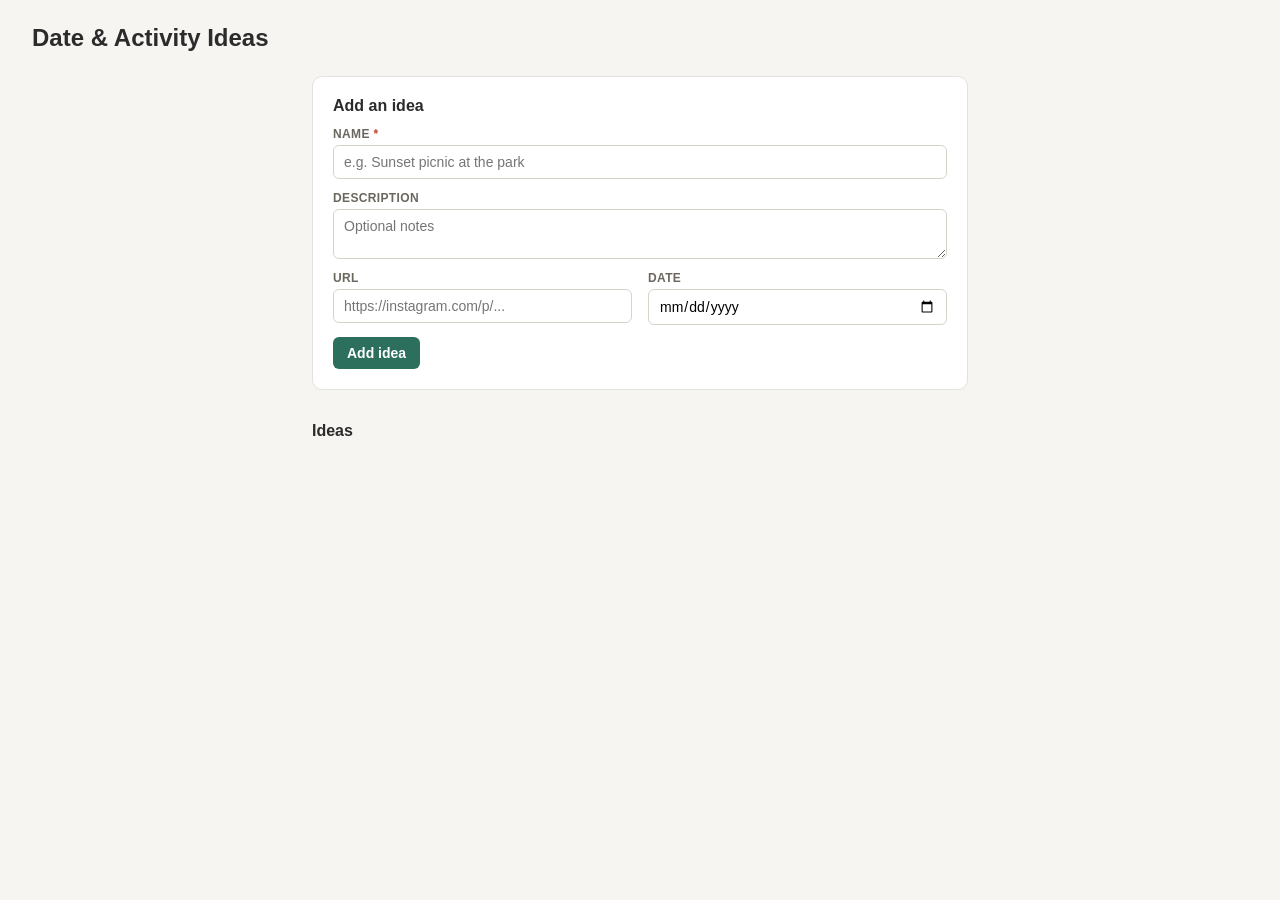
==== static/index.html @ 86d1a1e6 "Initial very simple version of social planning app that allows me to enter date or event ideas into " ====
<!DOCTYPE html>
<html lang="en">
<head>
  <meta charset="UTF-8" />
  <meta name="viewport" content="width=device-width, initial-scale=1.0" />
  <title>Social Planning</title>
  <link rel="stylesheet" href="style.css" />
</head>
<body>
  <header class="app-header">
    <h1>Date &amp; Activity Ideas</h1>
  </header>

  <main>
    <section class="new-idea-card">
      <h2>Add an idea</h2>
      <form id="new-idea-form">
        <div class="field">
          <label for="new-name">Name <span class="required">*</span></label>
          <input id="new-name" name="name" type="text" required placeholder="e.g. Sunset picnic at the park" />
        </div>
        <div class="field">
          <label for="new-description">Description</label>
          <textarea id="new-description" name="description" rows="2" placeholder="Optional notes"></textarea>
        </div>
        <div class="field-row">
          <div class="field">
            <label for="new-url">URL</label>
            <input id="new-url" name="url" type="url" placeholder="https://instagram.com/p/..." />
          </div>
          <div class="field">
            <label for="new-date">Date</label>
            <input id="new-date" name="event_date" type="date" />
          </div>
        </div>
        <button type="submit">Add idea</button>
      </form>
    </section>

    <section>
      <div class="ideas-header">
        <h2>Ideas</h2>
        <span id="idea-count" class="idea-count"></span>
      </div>
      <div id="ideas-list" class="ideas-list"></div>
      <p id="empty-state" class="empty-state" hidden>No ideas yet - add one above to get started.</p>
    </section>
  </main>

  <script src="app.js"></script>
</body>
</html>
---- static/style.css ----
* {
  box-sizing: border-box;
}

body {
  margin: 0;
  font-family: -apple-system, BlinkMacSystemFont, "Segoe UI", Roboto, sans-serif;
  background: #f6f5f2;
  color: #2b2b2b;
}

.app-header {
  padding: 24px 32px 8px;
}

.app-header h1 {
  margin: 0;
  font-size: 24px;
}

main {
  max-width: 720px;
  margin: 0 auto;
  padding: 16px 32px 64px;
}

h2 {
  font-size: 16px;
  margin: 0 0 12px;
}

.new-idea-card {
  background: #fff;
  border: 1px solid #e3e1db;
  border-radius: 10px;
  padding: 20px;
  margin-bottom: 32px;
}

.field {
  margin-bottom: 12px;
  display: flex;
  flex-direction: column;
  gap: 4px;
}

.field-row {
  display: flex;
  gap: 16px;
}

.field-row .field {
  flex: 1;
}

label {
  font-size: 12px;
  font-weight: 600;
  color: #6b675f;
  text-transform: uppercase;
  letter-spacing: 0.03em;
}

.required {
  color: #c0442f;
}

input,
textarea,
button {
  font-family: inherit;
  font-size: 14px;
}

input[type="text"],
input[type="url"],
input[type="date"],
textarea {
  padding: 8px 10px;
  border: 1px solid #d7d3c9;
  border-radius: 6px;
  background: #fff;
}

textarea {
  resize: vertical;
}

button {
  cursor: pointer;
  border: none;
  border-radius: 6px;
  padding: 8px 14px;
  font-weight: 600;
}

.new-idea-card button[type="submit"] {
  background: #2b6f5c;
  color: #fff;
}

.ideas-header {
  display: flex;
  align-items: baseline;
  gap: 8px;
}

.idea-count {
  color: #8a867c;
  font-size: 13px;
}

.ideas-list {
  display: flex;
  flex-direction: column;
  gap: 14px;
}

.empty-state {
  color: #8a867c;
  font-style: italic;
}

.idea-card {
  background: #fff;
  border: 1px solid #e3e1db;
  border-radius: 10px;
  padding: 16px 18px;
}

.idea-header {
  display: flex;
  justify-content: space-between;
  align-items: flex-start;
  gap: 8px;
}

.idea-name {
  font-size: 17px;
  font-weight: 600;
  cursor: pointer;
}

.idea-name:hover {
  text-decoration: underline;
  text-decoration-style: dotted;
}

.icon-btn {
  background: transparent;
  color: #8a867c;
  font-size: 18px;
  line-height: 1;
  padding: 2px 6px;
}

.icon-btn:hover {
  color: #c0442f;
}

.idea-date-row {
  display: flex;
  align-items: center;
  gap: 8px;
  margin: 8px 0;
}

.idea-date-row label {
  margin: 0;
}

.idea-description {
  margin: 8px 0;
  color: #4a473f;
  white-space: pre-wrap;
}

.idea-url-row {
  display: flex;
  align-items: center;
  gap: 10px;
  margin-top: 8px;
}

.idea-url {
  color: #2b6f5c;
  text-decoration: none;
  font-size: 13px;
  overflow: hidden;
  text-overflow: ellipsis;
  white-space: nowrap;
  max-width: 320px;
}

.idea-url:hover {
  text-decoration: underline;
}

.scrape-btn {
  background: #eef1ee;
  color: #2b6f5c;
  font-size: 12px;
  padding: 6px 10px;
  white-space: nowrap;
}

.scrape-btn:disabled {
  opacity: 0.6;
  cursor: default;
}

.scrape-preview {
  display: flex;
  gap: 12px;
  margin-top: 10px;
  padding: 10px;
  background: #f9f8f5;
  border-radius: 8px;
}

.scrape-image {
  width: 72px;
  height: 72px;
  object-fit: cover;
  border-radius: 6px;
  flex-shrink: 0;
}

.scrape-title {
  font-weight: 600;
  font-size: 13px;
}

.scrape-description {
  font-size: 12px;
  color: #6b675f;
  margin-top: 2px;
}

.scrape-note {
  margin-top: 8px;
  font-size: 12px;
  color: #8a867c;
}

.scrape-error {
  color: #c0442f;
}

.edit-actions {
  display: flex;
  gap: 8px;
  margin-top: 4px;
}

.save-btn {
  background: #2b6f5c;
  color: #fff;
}

.cancel-btn {
  background: #eee;
  color: #4a473f;
}
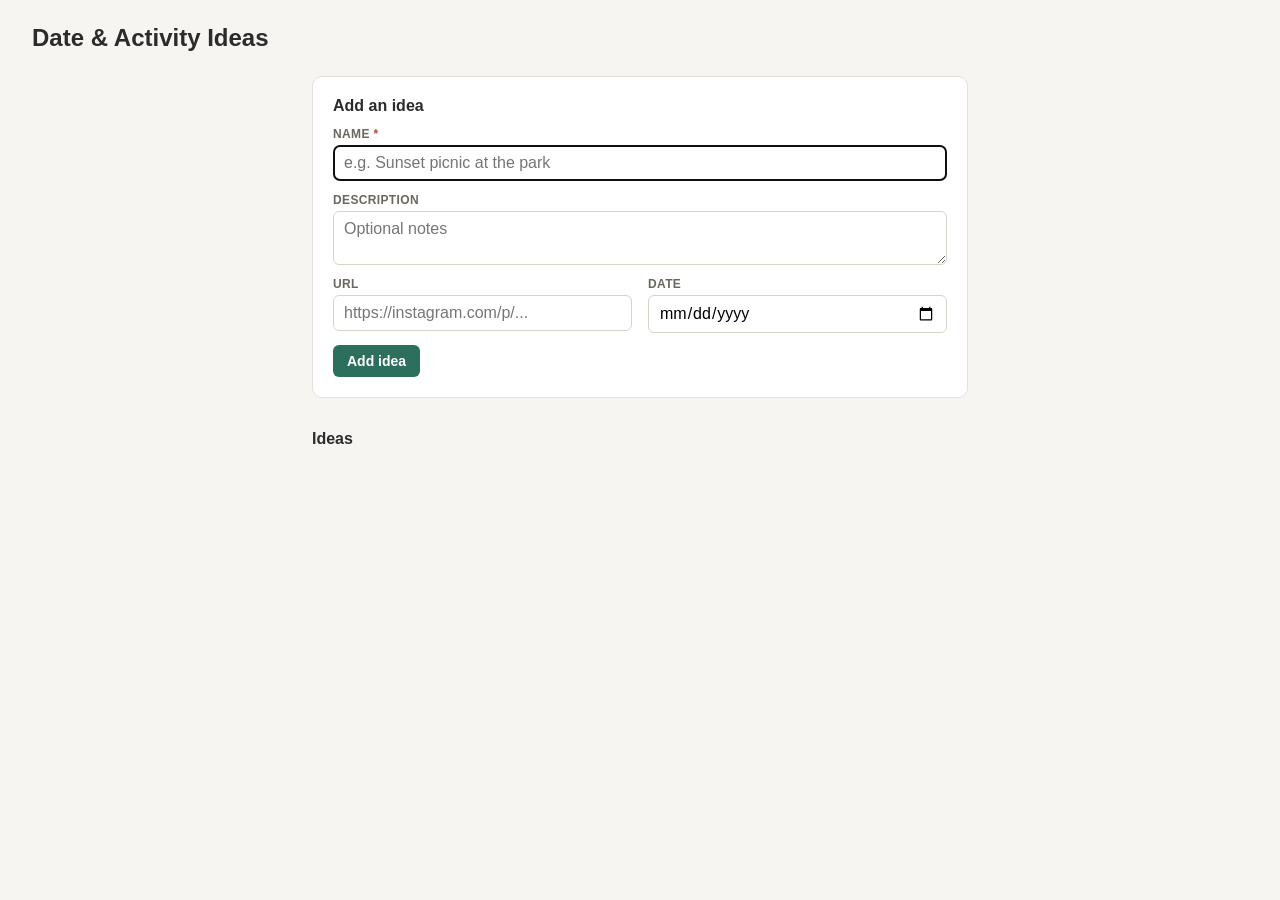
==== commit 97ccb04e: "Make app more mobile-friendly and allow it to work as a PWA so I can load on my phone's home screen." ====
--- a/static/index.html
+++ b/static/index.html
@@ -5,6 +5,14 @@
   <meta name="viewport" content="width=device-width, initial-scale=1.0" />
   <title>Social Planning</title>
   <link rel="stylesheet" href="style.css" />
+
+  <!-- Home screen / installed-app support -->
+  <link rel="manifest" href="manifest.json" />
+  <meta name="theme-color" content="#2b6f5c" />
+  <link rel="apple-touch-icon" href="icons/apple-touch-icon.png" />
+  <meta name="apple-mobile-web-app-capable" content="yes" />
+  <meta name="apple-mobile-web-app-status-bar-style" content="default" />
+  <meta name="apple-mobile-web-app-title" content="Ideas" />
 </head>
 <body>
   <header class="app-header">
@@ -17,7 +25,7 @@
       <form id="new-idea-form">
         <div class="field">
           <label for="new-name">Name <span class="required">*</span></label>
-          <input id="new-name" name="name" type="text" required placeholder="e.g. Sunset picnic at the park" />
+          <input id="new-name" name="name" type="text" required autofocus placeholder="e.g. Sunset picnic at the park" />
         </div>
         <div class="field">
           <label for="new-description">Description</label>
--- a/static/style.css
+++ b/static/style.css
@@ -69,6 +69,9 @@
 textarea,
 button {
   font-family: inherit;
+}
+
+button {
   font-size: 14px;
 }
 
@@ -76,6 +79,8 @@
 input[type="url"],
 input[type="date"],
 textarea {
+  /* 16px minimum keeps iOS Safari from auto-zooming the page on focus */
+  font-size: 16px;
   padding: 8px 10px;
   border: 1px solid #d7d3c9;
   border-radius: 6px;
@@ -262,3 +267,28 @@
   background: #eee;
   color: #4a473f;
 }
+
+@media (max-width: 480px) {
+  .app-header {
+    padding: 16px 16px 8px;
+  }
+
+  main {
+    padding: 12px 16px 48px;
+  }
+
+  .field-row {
+    flex-direction: column;
+    gap: 12px;
+  }
+
+  .new-idea-card button[type="submit"] {
+    width: 100%;
+    padding: 12px;
+    font-size: 16px;
+  }
+
+  button {
+    padding: 10px 14px;
+  }
+}
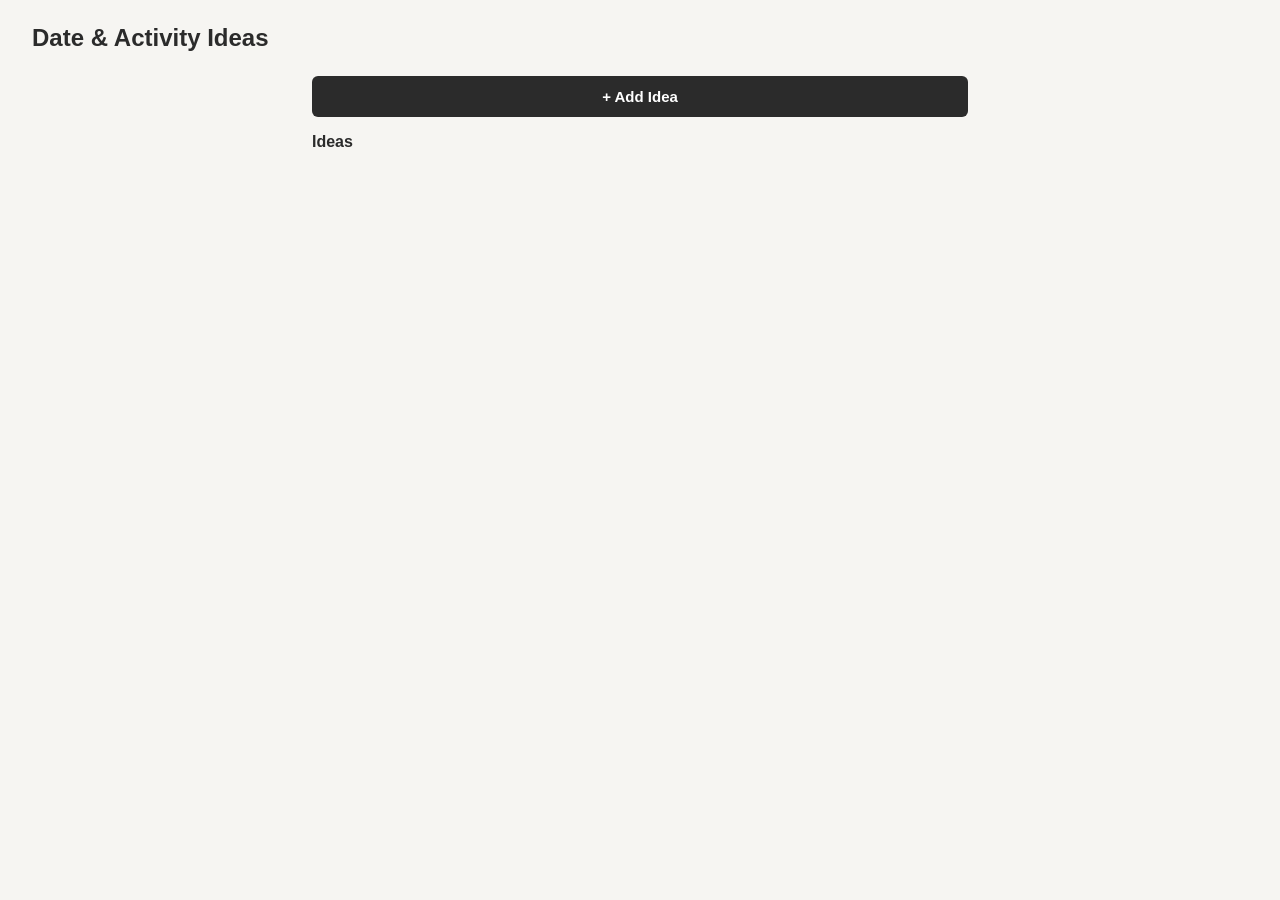
==== commit 5df25631: "Collapse ideas by default so I can see way more on the screen at once, add ability to expand and edi" ====
--- a/static/index.html
+++ b/static/index.html
@@ -20,30 +20,34 @@
   </header>
 
   <main>
-    <section class="new-idea-card">
-      <h2>Add an idea</h2>
-      <form id="new-idea-form">
+    <div id="idea-message" class="idea-message hidden"></div>
+
+    <button id="show-add-idea" type="button" class="add-idea-toggle">+ Add Idea</button>
+
+    <form id="new-idea-form" class="idea-card idea-add-card hidden">
+      <div class="field">
+        <label for="new-name">Name <span class="required">*</span></label>
+        <input id="new-name" name="name" type="text" required placeholder="e.g. Sunset picnic at the park" />
+      </div>
+      <div class="field">
+        <label for="new-description">Description</label>
+        <textarea id="new-description" name="description" rows="2" placeholder="Optional notes"></textarea>
+      </div>
+      <div class="field-row">
         <div class="field">
-          <label for="new-name">Name <span class="required">*</span></label>
-          <input id="new-name" name="name" type="text" required autofocus placeholder="e.g. Sunset picnic at the park" />
+          <label for="new-url">URL</label>
+          <input id="new-url" name="url" type="url" placeholder="https://instagram.com/p/..." />
         </div>
         <div class="field">
-          <label for="new-description">Description</label>
-          <textarea id="new-description" name="description" rows="2" placeholder="Optional notes"></textarea>
+          <label for="new-date">Date</label>
+          <input id="new-date" name="event_date" type="date" />
         </div>
-        <div class="field-row">
-          <div class="field">
-            <label for="new-url">URL</label>
-            <input id="new-url" name="url" type="url" placeholder="https://instagram.com/p/..." />
-          </div>
-          <div class="field">
-            <label for="new-date">Date</label>
-            <input id="new-date" name="event_date" type="date" />
-          </div>
-        </div>
-        <button type="submit">Add idea</button>
-      </form>
-    </section>
+      </div>
+      <div class="idea-actions">
+        <button type="submit" class="save-btn">Add idea</button>
+        <button type="button" id="cancel-add-idea" class="cancel-btn">Cancel</button>
+      </div>
+    </form>
 
     <section>
       <div class="ideas-header">
--- a/static/style.css
+++ b/static/style.css
@@ -27,14 +27,6 @@
 h2 {
   font-size: 16px;
   margin: 0 0 12px;
-}
-
-.new-idea-card {
-  background: #fff;
-  border: 1px solid #e3e1db;
-  border-radius: 10px;
-  padding: 20px;
-  margin-bottom: 32px;
 }
 
 .field {
@@ -99,9 +91,62 @@
   font-weight: 600;
 }
 
-.new-idea-card button[type="submit"] {
-  background: #2b6f5c;
+/* --- feedback bar, mirrors the admin-message pattern in time-management --- */
+
+.idea-message {
+  padding: 10px 14px;
+  border-radius: 8px;
+  font-size: 13px;
+  margin-bottom: 16px;
+}
+
+.idea-message.success {
+  background: #e6f4ea;
+  color: #1e7a34;
+}
+
+.idea-message.error {
+  background: #fbe9e7;
+  color: #c0442f;
+}
+
+.idea-message.hidden {
+  display: none;
+}
+
+/* --- add idea: collapsed by default behind a toggle button, same as the
+   "+ Add New Job Opportunity" pattern in the jobs admin page --- */
+
+.add-idea-toggle {
+  display: block;
+  width: 100%;
+  background: #2b2b2b;
   color: #fff;
+  padding: 12px;
+  font-size: 15px;
+  font-weight: 600;
+  margin-bottom: 16px;
+}
+
+.idea-add-card {
+  border-left: 4px solid #2b6f5c;
+  padding: 20px;
+  margin-bottom: 24px;
+}
+
+.idea-add-card.hidden {
+  display: none;
+}
+
+.idea-actions {
+  display: flex;
+  flex-direction: column-reverse;
+  gap: 10px;
+  margin-top: 14px;
+}
+
+.idea-actions button {
+  padding: 10px;
 }
 
 .ideas-header {
@@ -118,87 +163,122 @@
 .ideas-list {
   display: flex;
   flex-direction: column;
-  gap: 14px;
+  gap: 10px;
 }
 
 .empty-state {
   color: #8a867c;
   font-style: italic;
 }
+
+/* --- idea accordion cards, mirroring jobs.html/jobs.js: a single-line
+   summary row that's the entire footprint of the card until expanded --- */
 
 .idea-card {
   background: #fff;
   border: 1px solid #e3e1db;
   border-radius: 10px;
-  padding: 16px 18px;
-}
-
-.idea-header {
-  display: flex;
-  justify-content: space-between;
-  align-items: flex-start;
-  gap: 8px;
-}
-
-.idea-name {
-  font-size: 17px;
-  font-weight: 600;
-  cursor: pointer;
-}
-
-.idea-name:hover {
-  text-decoration: underline;
-  text-decoration-style: dotted;
-}
-
-.icon-btn {
-  background: transparent;
-  color: #8a867c;
-  font-size: 18px;
-  line-height: 1;
-  padding: 2px 6px;
-}
-
-.icon-btn:hover {
-  color: #c0442f;
-}
-
-.idea-date-row {
+  overflow: hidden;
+}
+
+.idea-summary {
   display: flex;
   align-items: center;
   gap: 8px;
-  margin: 8px 0;
-}
-
-.idea-date-row label {
-  margin: 0;
-}
-
-.idea-description {
-  margin: 8px 0;
-  color: #4a473f;
-  white-space: pre-wrap;
-}
-
-.idea-url-row {
-  display: flex;
-  align-items: center;
-  gap: 10px;
-  margin-top: 8px;
-}
-
-.idea-url {
-  color: #2b6f5c;
-  text-decoration: none;
-  font-size: 13px;
+  width: 100%;
+  background: none;
+  border: none;
+  padding: 14px 16px;
+  font: inherit;
+  color: inherit;
+  text-align: left;
+  cursor: pointer;
+}
+
+.idea-summary-title {
+  flex: 1;
+  min-width: 0;
   overflow: hidden;
   text-overflow: ellipsis;
   white-space: nowrap;
-  max-width: 320px;
-}
-
-.idea-url:hover {
+  font-weight: 600;
+  font-size: 15px;
+}
+
+.idea-summary-domain {
+  flex-shrink: 0;
+  font-size: 11px;
+  color: #6b675f;
+  background: #f2f0ea;
+  text-decoration: none;
+  padding: 3px 8px;
+  border-radius: 10px;
+  max-width: 140px;
+  overflow: hidden;
+  text-overflow: ellipsis;
+  white-space: nowrap;
+}
+
+.idea-summary-domain:hover {
   text-decoration: underline;
+}
+
+.idea-summary-date {
+  flex-shrink: 0;
+  font-size: 11px;
+  font-weight: 600;
+  color: #1e7a34;
+  background: #e6f4ea;
+  padding: 3px 8px;
+  border-radius: 10px;
+  white-space: nowrap;
+}
+
+.idea-chevron {
+  flex-shrink: 0;
+  color: #8a867c;
+  transition: transform 0.15s ease;
+}
+
+.idea-card.expanded .idea-chevron {
+  transform: rotate(90deg);
+}
+
+.idea-details.hidden {
+  display: none;
+}
+
+.idea-details-inner {
+  padding: 4px 16px 16px;
+  border-top: 1px solid #e3e1db;
+  padding-top: 14px;
+}
+
+.idea-fields {
+  display: grid;
+  grid-template-columns: 1fr;
+  gap: 12px;
+}
+
+.danger-btn {
+  background: #fbe9e7;
+  color: #c0442f;
+}
+
+.save-btn {
+  background: #2b6f5c;
+  color: #fff;
+}
+
+.cancel-btn {
+  background: #eee;
+  color: #4a473f;
+}
+
+.idea-scrape-section {
+  margin-top: 4px;
+  padding-top: 12px;
+  border-top: 1px dashed #e3e1db;
 }
 
 .scrape-btn {
@@ -252,20 +332,19 @@
   color: #c0442f;
 }
 
-.edit-actions {
-  display: flex;
-  gap: 8px;
-  margin-top: 4px;
-}
-
-.save-btn {
-  background: #2b6f5c;
-  color: #fff;
-}
-
-.cancel-btn {
-  background: #eee;
-  color: #4a473f;
+@media (min-width: 640px) {
+  .idea-fields {
+    grid-template-columns: 1fr 1fr;
+  }
+
+  .idea-actions {
+    flex-direction: row;
+    justify-content: flex-end;
+  }
+
+  .idea-actions button {
+    padding: 8px 14px;
+  }
 }
 
 @media (max-width: 480px) {
@@ -282,10 +361,8 @@
     gap: 12px;
   }
 
-  .new-idea-card button[type="submit"] {
-    width: 100%;
-    padding: 12px;
-    font-size: 16px;
+  .idea-summary-domain {
+    display: none;
   }
 
   button {
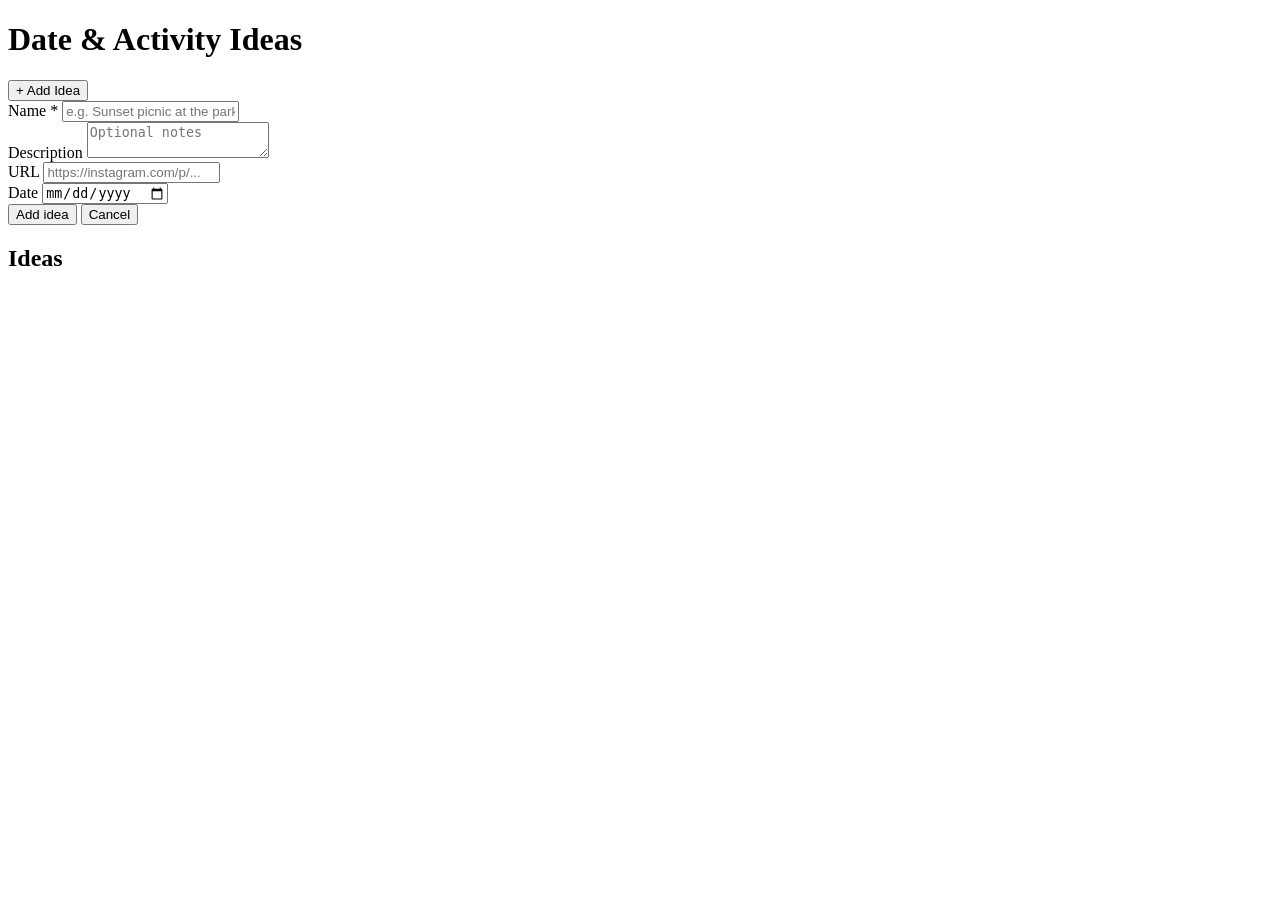
==== commit d98e6782: "Move to leverage shared-assets codebase and static.evancooperman.com to serve baseline css and JS fi" ====
--- a/static/index.html
+++ b/static/index.html
@@ -4,6 +4,7 @@
   <meta charset="UTF-8" />
   <meta name="viewport" content="width=device-width, initial-scale=1.0" />
   <title>Social Planning</title>
+  <link rel="stylesheet" href="https://static.evancooperman.com/theme.css" />
   <link rel="stylesheet" href="style.css" />
 
   <!-- Home screen / installed-app support -->
@@ -20,11 +21,11 @@
   </header>
 
   <main>
-    <div id="idea-message" class="idea-message hidden"></div>
+    <div id="page-message" class="page-message hidden"></div>
 
-    <button id="show-add-idea" type="button" class="add-idea-toggle">+ Add Idea</button>
+    <button id="show-add-idea" type="button" class="add-toggle">+ Add Idea</button>
 
-    <form id="new-idea-form" class="idea-card idea-add-card hidden">
+    <form id="new-idea-form" class="add-card hidden">
       <div class="field">
         <label for="new-name">Name <span class="required">*</span></label>
         <input id="new-name" name="name" type="text" required placeholder="e.g. Sunset picnic at the park" />
@@ -43,22 +44,23 @@
           <input id="new-date" name="event_date" type="date" />
         </div>
       </div>
-      <div class="idea-actions">
+      <div class="item-actions">
         <button type="submit" class="save-btn">Add idea</button>
         <button type="button" id="cancel-add-idea" class="cancel-btn">Cancel</button>
       </div>
     </form>
 
     <section>
-      <div class="ideas-header">
+      <div class="list-header">
         <h2>Ideas</h2>
-        <span id="idea-count" class="idea-count"></span>
+        <span id="idea-count" class="list-count"></span>
       </div>
-      <div id="ideas-list" class="ideas-list"></div>
+      <div id="ideas-list" class="item-list"></div>
       <p id="empty-state" class="empty-state" hidden>No ideas yet - add one above to get started.</p>
     </section>
   </main>
 
+  <script src="https://static.evancooperman.com/theme.js"></script>
   <script src="app.js"></script>
 </body>
 </html>
--- a/static/style.css
+++ b/static/style.css
@@ -1,371 +1,5 @@
-* {
-  box-sizing: border-box;
-}
-
-body {
-  margin: 0;
-  font-family: -apple-system, BlinkMacSystemFont, "Segoe UI", Roboto, sans-serif;
-  background: #f6f5f2;
-  color: #2b2b2b;
-}
-
-.app-header {
-  padding: 24px 32px 8px;
-}
-
-.app-header h1 {
-  margin: 0;
-  font-size: 24px;
-}
-
-main {
-  max-width: 720px;
-  margin: 0 auto;
-  padding: 16px 32px 64px;
-}
-
-h2 {
-  font-size: 16px;
-  margin: 0 0 12px;
-}
-
-.field {
-  margin-bottom: 12px;
-  display: flex;
-  flex-direction: column;
-  gap: 4px;
-}
-
-.field-row {
-  display: flex;
-  gap: 16px;
-}
-
-.field-row .field {
-  flex: 1;
-}
-
-label {
-  font-size: 12px;
-  font-weight: 600;
-  color: #6b675f;
-  text-transform: uppercase;
-  letter-spacing: 0.03em;
-}
-
-.required {
-  color: #c0442f;
-}
-
-input,
-textarea,
-button {
-  font-family: inherit;
-}
-
-button {
-  font-size: 14px;
-}
-
-input[type="text"],
-input[type="url"],
-input[type="date"],
-textarea {
-  /* 16px minimum keeps iOS Safari from auto-zooming the page on focus */
-  font-size: 16px;
-  padding: 8px 10px;
-  border: 1px solid #d7d3c9;
-  border-radius: 6px;
-  background: #fff;
-}
-
-textarea {
-  resize: vertical;
-}
-
-button {
-  cursor: pointer;
-  border: none;
-  border-radius: 6px;
-  padding: 8px 14px;
-  font-weight: 600;
-}
-
-/* --- feedback bar, mirrors the admin-message pattern in time-management --- */
-
-.idea-message {
-  padding: 10px 14px;
-  border-radius: 8px;
-  font-size: 13px;
-  margin-bottom: 16px;
-}
-
-.idea-message.success {
-  background: #e6f4ea;
-  color: #1e7a34;
-}
-
-.idea-message.error {
-  background: #fbe9e7;
-  color: #c0442f;
-}
-
-.idea-message.hidden {
-  display: none;
-}
-
-/* --- add idea: collapsed by default behind a toggle button, same as the
-   "+ Add New Job Opportunity" pattern in the jobs admin page --- */
-
-.add-idea-toggle {
-  display: block;
-  width: 100%;
-  background: #2b2b2b;
-  color: #fff;
-  padding: 12px;
-  font-size: 15px;
-  font-weight: 600;
-  margin-bottom: 16px;
-}
-
-.idea-add-card {
-  border-left: 4px solid #2b6f5c;
-  padding: 20px;
-  margin-bottom: 24px;
-}
-
-.idea-add-card.hidden {
-  display: none;
-}
-
-.idea-actions {
-  display: flex;
-  flex-direction: column-reverse;
-  gap: 10px;
-  margin-top: 14px;
-}
-
-.idea-actions button {
-  padding: 10px;
-}
-
-.ideas-header {
-  display: flex;
-  align-items: baseline;
-  gap: 8px;
-}
-
-.idea-count {
-  color: #8a867c;
-  font-size: 13px;
-}
-
-.ideas-list {
-  display: flex;
-  flex-direction: column;
-  gap: 10px;
-}
-
-.empty-state {
-  color: #8a867c;
-  font-style: italic;
-}
-
-/* --- idea accordion cards, mirroring jobs.html/jobs.js: a single-line
-   summary row that's the entire footprint of the card until expanded --- */
-
-.idea-card {
-  background: #fff;
-  border: 1px solid #e3e1db;
-  border-radius: 10px;
-  overflow: hidden;
-}
-
-.idea-summary {
-  display: flex;
-  align-items: center;
-  gap: 8px;
-  width: 100%;
-  background: none;
-  border: none;
-  padding: 14px 16px;
-  font: inherit;
-  color: inherit;
-  text-align: left;
-  cursor: pointer;
-}
-
-.idea-summary-title {
-  flex: 1;
-  min-width: 0;
-  overflow: hidden;
-  text-overflow: ellipsis;
-  white-space: nowrap;
-  font-weight: 600;
-  font-size: 15px;
-}
-
-.idea-summary-domain {
-  flex-shrink: 0;
-  font-size: 11px;
-  color: #6b675f;
-  background: #f2f0ea;
-  text-decoration: none;
-  padding: 3px 8px;
-  border-radius: 10px;
-  max-width: 140px;
-  overflow: hidden;
-  text-overflow: ellipsis;
-  white-space: nowrap;
-}
-
-.idea-summary-domain:hover {
-  text-decoration: underline;
-}
-
-.idea-summary-date {
-  flex-shrink: 0;
-  font-size: 11px;
-  font-weight: 600;
-  color: #1e7a34;
-  background: #e6f4ea;
-  padding: 3px 8px;
-  border-radius: 10px;
-  white-space: nowrap;
-}
-
-.idea-chevron {
-  flex-shrink: 0;
-  color: #8a867c;
-  transition: transform 0.15s ease;
-}
-
-.idea-card.expanded .idea-chevron {
-  transform: rotate(90deg);
-}
-
-.idea-details.hidden {
-  display: none;
-}
-
-.idea-details-inner {
-  padding: 4px 16px 16px;
-  border-top: 1px solid #e3e1db;
-  padding-top: 14px;
-}
-
-.idea-fields {
-  display: grid;
-  grid-template-columns: 1fr;
-  gap: 12px;
-}
-
-.danger-btn {
-  background: #fbe9e7;
-  color: #c0442f;
-}
-
-.save-btn {
-  background: #2b6f5c;
-  color: #fff;
-}
-
-.cancel-btn {
-  background: #eee;
-  color: #4a473f;
-}
-
-.idea-scrape-section {
-  margin-top: 4px;
-  padding-top: 12px;
-  border-top: 1px dashed #e3e1db;
-}
-
-.scrape-btn {
-  background: #eef1ee;
-  color: #2b6f5c;
-  font-size: 12px;
-  padding: 6px 10px;
-  white-space: nowrap;
-}
-
-.scrape-btn:disabled {
-  opacity: 0.6;
-  cursor: default;
-}
-
-.scrape-preview {
-  display: flex;
-  gap: 12px;
-  margin-top: 10px;
-  padding: 10px;
-  background: #f9f8f5;
-  border-radius: 8px;
-}
-
-.scrape-image {
-  width: 72px;
-  height: 72px;
-  object-fit: cover;
-  border-radius: 6px;
-  flex-shrink: 0;
-}
-
-.scrape-title {
-  font-weight: 600;
-  font-size: 13px;
-}
-
-.scrape-description {
-  font-size: 12px;
-  color: #6b675f;
-  margin-top: 2px;
-}
-
-.scrape-note {
-  margin-top: 8px;
-  font-size: 12px;
-  color: #8a867c;
-}
-
-.scrape-error {
-  color: #c0442f;
-}
-
-@media (min-width: 640px) {
-  .idea-fields {
-    grid-template-columns: 1fr 1fr;
-  }
-
-  .idea-actions {
-    flex-direction: row;
-    justify-content: flex-end;
-  }
-
-  .idea-actions button {
-    padding: 8px 14px;
-  }
-}
-
-@media (max-width: 480px) {
-  .app-header {
-    padding: 16px 16px 8px;
-  }
-
-  main {
-    padding: 12px 16px 48px;
-  }
-
-  .field-row {
-    flex-direction: column;
-    gap: 12px;
-  }
-
-  .idea-summary-domain {
-    display: none;
-  }
-
-  button {
-    padding: 10px 14px;
-  }
-}
+/* Everything this app used (reset, layout, forms, accordion cards,
+   add-toggle, message toasts, buttons, scrape preview) now lives in
+   https://static.evancooperman.com/theme.css - see that repo's README.
+   Nothing left here: this app's colors already matched the shared default
+   palette, and it has no page-specific UI beyond the shared components. */
